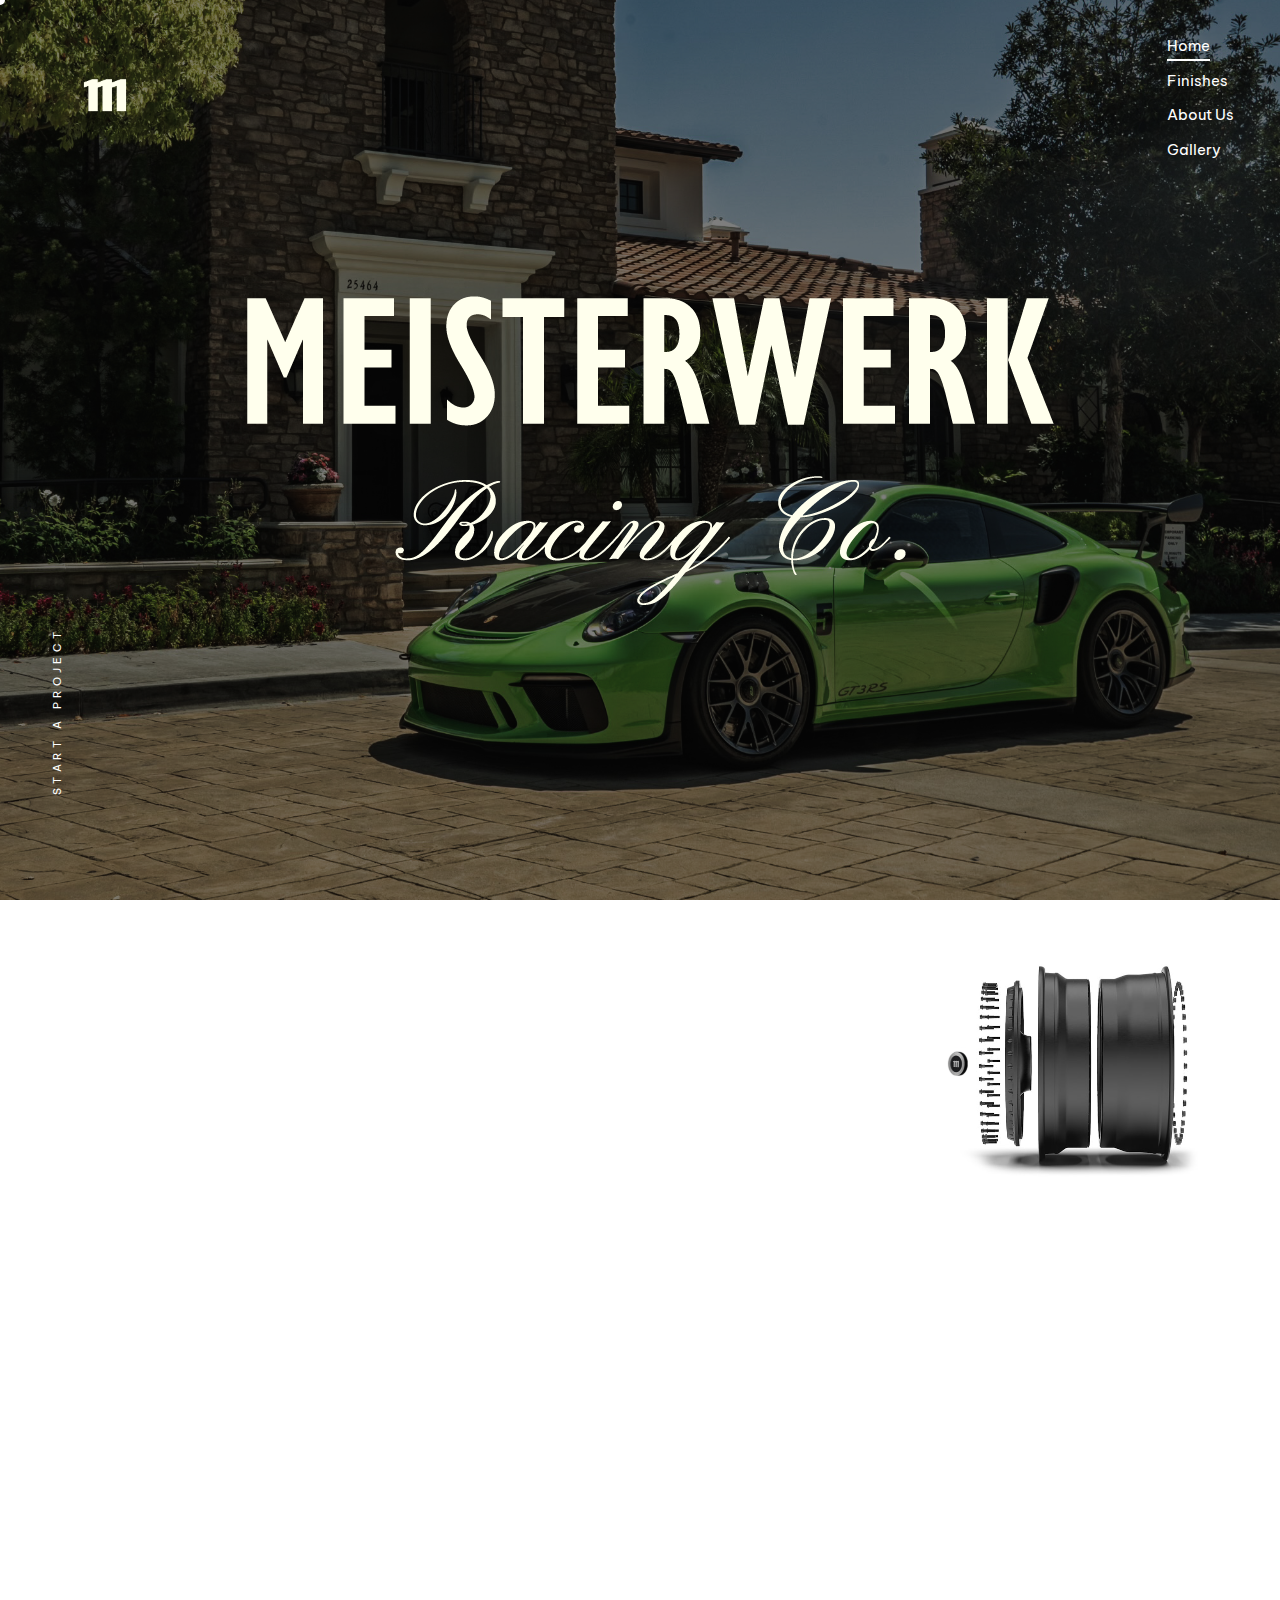
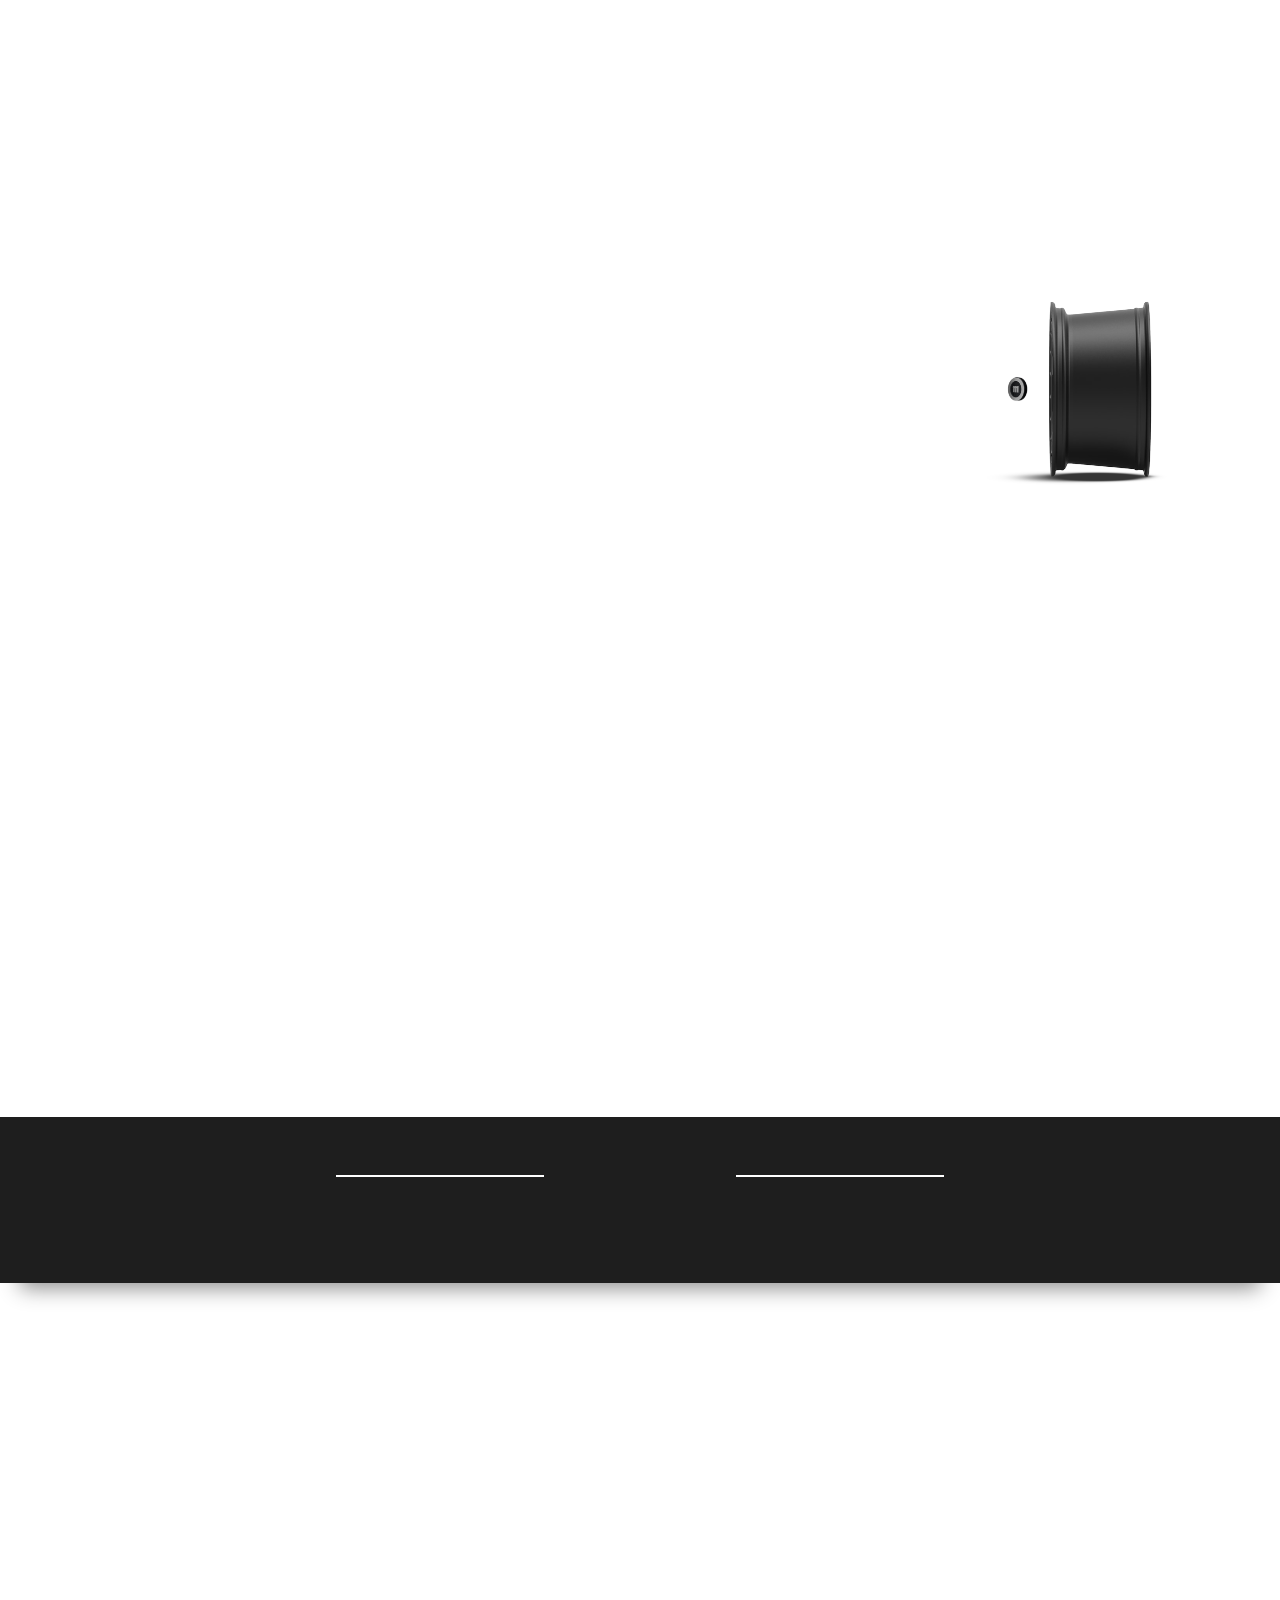
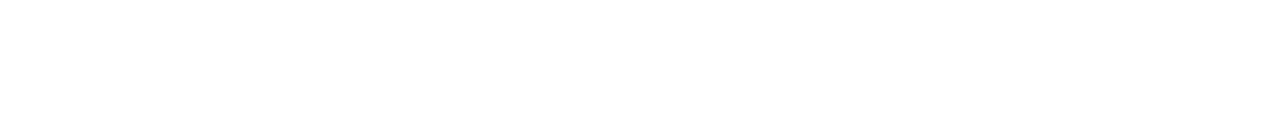
==== index.html @ a54a09e9 "first push" ====
<!DOCTYPE html>
<html lang="en">
  <head>
    <meta charset="UTF-8" />
    <meta name="viewport" content="width=device-width, initial-scale=1.0" />
    <title>Document</title>
    <link
      href="https://cdn.jsdelivr.net/npm/bootstrap@5.3.3/dist/css/bootstrap.min.css"
      rel="stylesheet"
      integrity="sha384-QWTKZyjpPEjISv5WaRU9OFeRpok6YctnYmDr5pNlyT2bRjXh0JMhjY6hW+ALEwIH"
      crossorigin="anonymous"
    />
    <link rel="stylesheet" href="./css/style.css" />
    <link rel="stylesheet" href="./css/carousel.css" />
    <link rel="stylesheet" href="./css/contactus.css" />
  </head>

  <body>
    <div class="custom-cursor"></div>
    <main class="main">
      <div style="overflow: hidden">
        <div class="section_carousel">
          <div class="carousel">
            <div class="carousel-inner">
              <div class="carousel-slide active">
                <img
                  src="./assets/img/HeroImages/Home/MEISTERWERK-1.jpg"
                  alt="Slide 1"
                />
              </div>
              <div class="carousel-slide inactive">
                <img
                  src="./assets/img/HeroImages/Home/MEISTERWERK-2.jpg"
                  alt="Slide 2"
                />
              </div>
              <div class="carousel-slide inactive">
                <img
                  src="./assets/img/HeroImages/Home/MEISTERWERK-3.jpg"
                  alt="Slide 3"
                />
              </div>
            </div>
          </div>

          <div class="carousel-overlay">
            <div class="left-side">
              <div class="logo">
                <a href="/200.html">
                  <img src="./assets/img/Logo/logo-w.png" alt="812 Logo" />
                </a>
              </div>
              <div class="quick-actions">
                <div class="vertical-text-container">
                  <a
                    href="#"
                    type="button"
                    data-bs-toggle="offcanvas"
                    data-bs-target="#offcanvasTop"
                    aria-controls="offcanvasTop"
                  >
                    <div class="icon-container">
                      <img src="./assets/img/envelope.png" class="icon" />
                      <!-- Star icon (you can use any icon here) -->
                    </div>

                    <div class="vertical-text bodygroup">
                      <div class="glowing">
                        <span class="be-vietnam-pro-regular">S</span>
                        <span class="be-vietnam-pro-regular">T</span>
                        <span class="be-vietnam-pro-regular">A</span>
                        <span class="be-vietnam-pro-regular">R</span>
                        <span class="be-vietnam-pro-regular">T</span>
                        <span class="be-vietnam-pro-regular">&nbsp;</span>
                        <span class="be-vietnam-pro-regular">A</span>
                        <span class="be-vietnam-pro-regular">&nbsp;</span>
                        <span class="be-vietnam-pro-regular">P</span>
                        <span class="be-vietnam-pro-regular">R</span>
                        <span class="be-vietnam-pro-regular">O</span>
                        <span class="be-vietnam-pro-regular">J</span>
                        <span class="be-vietnam-pro-regular">E</span>
                        <span class="be-vietnam-pro-regular">C</span>
                        <span class="be-vietnam-pro-regular">T</span>
                      </div>
                    </div>
                  </a>
                </div>
              </div>
            </div>
            <div class="middle-side">
              <div class="complete-logo">
                <img src="./assets/img/Logo/completeLogo-W.png" alt="812 Logo" />
              </div>
            </div>
            <div class="right-side">
              <ul class="menu be-vietnam-pro-regular">
                <li class="active"><a href="index.html">Home</a></li>
                <li><a href="finishes.html">Finishes</a></li>
                <li><a href="about.html">About Us</a></li>
                <li><a href="gallery.html">Gallery</a></li>
              </ul>
            </div>
          </div>
        </div>
      </div>
      <div class="container">
        <div class="subContainer">
          <div class="row align-items-center">
            <div class="col-xs-12 col-sm-9">
              <h1>
                Meisterwerk MM forged monoblocks: Weight optimized 1-piece
                monoblock forged wheels
              </h1>
              <p class="be-vietnam-pro-regular">
                ​​The MM Series combines motorsport, engineering, and design
                into one cohesive package, prioritizing weight reduction and
                flawless design execution to elevate the typically mundane stock
                wheel.
              </p>
            </div>
            <div class="col-xs-12 col-sm-3">
              <img
                src="./assets/img/wheels/montage-2.png"
                alt="texturs4"
                width="100%"
              />
            </div>
          </div>
          <div class="imageDiv">
            <div class="box">
              <p>
                MW-01 <span class="be-vietnam-pro-regular"> 18″ - 23″</span>
              </p>
              <img src="./assets/img/wheels/mono/wheel-1.png" alt="" />
            </div>
            <div class="box">
              <p>
                MW-02 <span class="be-vietnam-pro-regular"> 18″ - 23″</span>
              </p>
              <img src="./assets/img/wheels/mono/wheel-2.png" alt="" />
            </div>
            <div class="box">
              <p>
                MW-03 <span class="be-vietnam-pro-regular"> 18″ - 23″</span>
              </p>
              <img src="./assets/img/wheels/mono/wheel-3.png" alt="" />
            </div>
            <div class="box">
              <p>
                MW-04 <span class="be-vietnam-pro-regular"> 18″ - 23″</span>
              </p>
              <img src="./assets/img/wheels/mono/wheel-4.png" alt="" />
            </div>
            <div class="box">
              <p>
                MW-05 <span class="be-vietnam-pro-regular"> 18″ - 23″</span>
              </p>
              <img src="./assets/img/wheels/mono/wheel-5.png" alt="" />
            </div>
            <div class="box">
              <p>
                MW-06 <span class="be-vietnam-pro-regular"> 18″ - 23″</span>
              </p>
              <img src="./assets/img/wheels/mono/wheel-6.png" alt="" />
            </div>
            <div class="box">
              <p>
                MW-07 <span class="be-vietnam-pro-regular"> 18″ - 23″</span>
              </p>
              <img src="./assets/img/wheels/mono/wheel-7.png" alt="" />
            </div>
          </div>
        </div>
        <div class="subContainer">
          <div class="row align-items-center">
            <div class="col-xs-12 col-sm-9">
              <h1>
                Meisterwerk MM mutli-piece construction wheels: Design-focused 2
                and 3-Piece wheels
              </h1>
              <p class="be-vietnam-pro-regular">
                For the wheel organziation, organize the wheels by the name.
                Monolock goes underneath the monoblock section, multipiece goes
                under the multipiece section. Theyre named in the drive either
                monoblock or multipiece.
              </p>
            </div>
            <div class="col-xs-12 col-sm-3">
              <img
                src="./assets/img/wheels/montage-1.png"
                alt="texturs4"
                width="100%"
              />
            </div>
          </div>
          <div class="imageDiv">
            <div class="box">
              <p>
                MM-01 <span class="be-vietnam-pro-regular"> 18″ - 23″</span>
              </p>
              <img src="./assets/img/wheels/multi/wheel-8.png" alt="" />
            </div>
            <div class="box">
              <p>
                MM-02 <span class="be-vietnam-pro-regular"> 18″ - 23″</span>
              </p>
              <img src="./assets/img/wheels/multi/wheel-9.png" alt="" />
            </div>
            <div class="box">
              <p>
                MM-03 <span class="be-vietnam-pro-regular"> 18″ - 23″</span>
              </p>
              <img src="./assets/img/wheels/multi/wheel-10.png" alt="" />
            </div>
            <div class="box">
              <p>
                MM-04 <span class="be-vietnam-pro-regular"> 18″ - 23″</span>
              </p>
              <img src="./assets/img/wheels/multi/wheel-11.png" alt="" />
            </div>
            <div class="box">
              <p>
                MM-05 <span class="be-vietnam-pro-regular"> 18″ - 23″</span>
              </p>
              <img src="./assets/img/wheels/multi/wheel-12.png" alt="" />
            </div>
            <div class="box">
              <p>
                MM-06 <span class="be-vietnam-pro-regular"> 18″ - 23″</span>
              </p>
              <img src="./assets/img/wheels/multi/wheel-13.png" alt="" />
            </div>
          </div>
        </div>
        <!-- </section> -->
      </div>
      <section class="detailSection py-5">
        <div class="container">
          <div class="specifications">
            <div class="specifications-box">
              <p class="be-vietnam-pro-regular">
                Bespoke wheels for us automotive obsessors
              </p>
              <h1>Meisterwerk Racing</h1>
            </div>
            <div class="line"></div>
            <div class="specifications-box">
              <p class="be-vietnam-pro-regular">
                Designed in <br />Los Angeles, CA
              </p>
              <h1>818-681-2111</h1>
            </div>
            <div class="line"></div>
            <div class="specifications-box">
              <p class="be-vietnam-pro-regular">
                Looking for help? Let us know
              </p>
              <h1>Jake@meisterwerkracing.com</h1>
            </div>
          </div>
        </div>
      </section>
    </main>
    <div id="footer-placeholder"></div>
    <div
      class="offcanvas offcanvas-top"
      tabindex="-1"
      id="offcanvasTop"
      aria-labelledby="offcanvasTopLabel"
    >
      <div class="bgColor"></div>
      <div class="offcanvas-header">
        <button type="button" data-bs-dismiss="offcanvas" aria-label="Close">
          <img src="./assets/img/close.png" />
        </button>
      </div>
      <div class="offcanvas-body">
        <div class="container">
          <form>
            <div class="row">
              <div class="col inputBox">
                <label for="name">Name *</label>
                <input
                  type="text"
                  id="name"
                  name="name"
                  placeholder="What’s your name?"
                  required
                />
              </div>
              <div class="col inputBox">
                <label for="email">Email address *</label>
                <input
                  type="email"
                  id="email"
                  name="email"
                  placeholder="Enter your email address"
                  required
                />
              </div>
            </div>
            <div class="row">
              <div class="col inputBox">
                <label for="phone">Phonenumber</label>
                <input
                  type="tel"
                  id="phone"
                  name="phone"
                  placeholder="Your phone number"
                  required
                />
              </div>
              <div class="col inputBox">
                <label for="subject">Subject *</label>
                <div class="custom-select">
                  <div class="select-selected">How can we help you?</div>
                  <div class="select-items select-hide">
                    <a href="#" data-value="">How can we help you?</a>
                    <a href="#" data-value="general">General inquiry</a>
                    <a href="#" data-value="offer">Offer</a>
                    <a href="#" data-value="wheels">Wheels</a>
                  </div>
                </div>
              </div>
            </div>
            <div class="row">
              <div class="col inputBox">
                <label for="subject">Budget</label>
                <div class="custom-select">
                  <div class="select-selected">Your budget</div>
                  <div class="select-items select-hide">
                    <a href="#" data-value="<5000">&lt; 5000 CHF</a>
                    <a href="#" data-value="<9500">&lt; 9500 CHF</a>
                    <a href="#" data-value="<12000">&lt; 12000 CHF</a>
                  </div>
                </div>
              </div>
              <div class="col inputBox">
                <label for="car">Car</label>
                <input
                  type="text"
                  id="car"
                  name="car"
                  placeholder="Aston Martin Vantage"
                  required
                />
              </div>
            </div>
            <div class="row">
              <div class="col inputBox">
                <label for="description">Description *</label>
                <textarea
                  id="description"
                  name="description"
                  placeholder="Tell us about your project"
                  rows="4"
                  required
                ></textarea>
              </div>
            </div>
            <div class="row">
              <div class="col inputBox">
                <label class="checkbox-container"
                  >I am bound by the terms of the Service I accept Privacy
                  Policy
                  <input type="checkbox" name="acceptance" required />
                  <span class="checkmark"></span>
                </label>
              </div>
            </div>
            <div class="row">
              <div class="col inputBox">
                <button type="submit" class="sendBtn">Send Message</button>
              </div>
            </div>
          </form>
        </div>
      </div>
    </div>

    <!-- </div> -->
    <script>
      fetch("footer.html")
        .then((res) => res.text())
        .then(
          (data) =>
            (document.getElementById("footer-placeholder").innerHTML = data)
        );
    </script>
    <script
      src="https://cdn.jsdelivr.net/npm/@popperjs/core@2.11.8/dist/umd/popper.min.js"
      integrity="sha384-I7E8VVD/ismYTF4hNIPjVp/Zjvgyol6VFvRkX/vR+Vc4jQkC+hVqc2pM8ODewa9r"
      crossorigin="anonymous"
    ></script>
    <script
      src="https://cdn.jsdelivr.net/npm/bootstrap@5.3.3/dist/js/bootstrap.min.js"
      integrity="sha384-0pUGZvbkm6XF6gxjEnlmuGrJXVbNuzT9qBBavbLwCsOGabYfZo0T0to5eqruptLy"
      crossorigin="anonymous"
    ></script>
    <script src="./js/index.js"></script>
    <script src="./js/carousel.js"></script>
    <script src="./js/sendEmail.js"></script>
    <script src="./js/customSelect.js"></script>
    <script src="./js/form.js"></script>

  </body>
</html>
---- css/style.css ----
* {
  padding: 0;
  margin: 0;
  box-sizing: border-box;
  cursor: auto;
}

@font-face {
  font-family: "HeadngFont";
  src: url("../assets/terminaFont/TerminaTest-Bold.otf") format("truetype");
  font-weight: normal;
  font-style: normal;
}
@font-face {
  font-family: "TerminaTest-Semibold";
  src: url("../assets/terminaFont/TerminaTest-Demi.otf") format("truetype");
  font-weight: 600;
  font-style: normal;
}

/* Font Size & Font Family */

.font-termina-bold {
  font-family: "HeadngFont" !important;
}
.font-termina-600 {
  font-family: "TerminaTest-Semibold" !important;
}

.fs-7 {
  font-size: 14px;
}

/* For WebKit browsers (Chrome, Safari, Edge) */
::-webkit-scrollbar {
  width: 8px;
  /* Width of the scrollbar */
}

::-webkit-scrollbar-track {
  background: #29142c;
  /* Background of the scrollbar track */
  border-radius: 10px;
  /* Rounded corners */
}

::-webkit-scrollbar-thumb {
  background: #ffffff;
  /* Color of the scrollbar thumb */
  border-radius: 8px;
  /* Rounded corners */
}

::-webkit-scrollbar-thumb:hover {
  background: #a42838;
  /* Color of the scrollbar thumb when hovered */
}

/* custom cursor */
.custom-cursor {
  position: fixed; /* Change to fixed to follow scrolling */
  width: 10px;
  height: 10px;
  background-color: white;
  border-radius: 50%;
  pointer-events: none; /* Prevent the cursor from interfering with mouse events */
  transform: translate(-50%, -50%);
  z-index: 10;
}

/* custom cursor */
.main {
  position: relative;
  margin-bottom: 438px;
  z-index: 9;
  background: white;
  position: relative;
}

.super-container {
  overflow: hidden;
  width: 100% !important;
}

/* .container {
  max-width: 1200px;
  margin: 0 auto;
  padding: 0 20px;
} */

.subContainer {
  padding: 60px 0;
}

.subContainer h1 {
  font-family: "HeadngFont", sans-serif;
  font-style: normal;
  font-weight: 700;
  line-height: 36px;
  font-size: 35px;
  margin-bottom: 20px;
}

.imageDiv {
  display: flex;
  flex-wrap: wrap;
  justify-content: center;
  padding-top: 5rem;
}

.box {
  display: flex;
  position: relative;
  cursor: none;
  transition: transform 0.3s ease;
}

.box p {
  writing-mode: vertical-rl;
  transform: rotate(-180deg) translateX(20px);
  font-size: 20px;
  font-weight: 600;
  transition: opacity 1s ease-out, transform 1s ease-out;
}

.box img {
  height: 240px;
  width: 240px;
}

.box img:hover {
  transform: translateY(3px);
  transition: transform 0.3s ease-in-out;
  /* filter: blur(0.5px); */
}

.detailSection {
  display: flex;
  background-color: #111111f1;
  color: white;
  align-items: center;
  justify-content: center;
  /* padding: 10px; */
  box-shadow: rgba(0, 0, 0, 0.45) 0px 25px 20px -20px;
}

.specifications {
  /* height: 241px; */
  display: flex;
  /* max-width: 1200px; */
  align-items: flex-start;
  justify-content: space-between;
}
.specifications-box {
  max-width: 230px;
}

.specifications div p {
  font-size: 14px;
  margin-bottom: 7px;
}

.specifications div h1 {
  font-size: 18px;
  font-family: "TerminaTest-Semibold";
  margin-bottom: 0;
}

.line {
  flex: 1;
  height: 2px;
  max-width: 208px;
  background-color: white;
  margin: 10px;
}

footer {
  background-color: #111111f1;
  color: #fff;
  padding: 80px 20px;
  position: fixed;
  width: 100%;
  z-index: -1;
  bottom: 0px;
}



.footer-left h2 {
  font-size: 31px;
  font-family: "TerminaTest-Semibold";
  margin-bottom: 46px;
}

.footer-left p {
  font-size: 18px;
  line-height: 1.5;
}

.contact-info {
  margin: 20px 0;
  
}

.contact-info p {
  font-size: 12px;
  opacity: 0.6;
  letter-spacing: 0.5px;
  margin-bottom: 16px;
}

.contact-info a {
  font-size: 18px;
  color: #fff;
  text-decoration: none;
  cursor: pointer;
}

.contact-info a:hover {
  text-decoration: underline;
}

.company-links,
.social-links {
  margin: 20px 0;
}

.company-links h3,
.social-links h3 {
  font-size: 16px;
  margin-bottom: 10px;
}

.company-links ul,
.social-links ul {
  list-style: none;
  padding: 0;
  margin: 0;
}

.company-links li,
.social-links li {
  margin: 10px 0;
}

.company-links a,
.social-links a {
  color: #fff;
  text-decoration: none;
  font-size: 16px;
  cursor: pointer;
}

.company-links a:hover,
.social-links a:hover {
  text-decoration: underline;
}

.contact {
  display: flex;
  justify-content: space-between;
}

/* hover*/

.box:hover::after {
  transform: translate(-50%, -50%) scale(1);
  opacity: 1;
}

/* .custom-cursor {
  position: fixed;
  width: 80px;
  height: 80px;
  border-radius: 50%;
  background-color: white;
  display: flex;
  align-items: center;
  justify-content: center;
  pointer-events: none;
  transform: translate(-50%, -50%);
  z-index: 10000;
  font-size: 16px;
  color: black;
  transition: transform 0.1s ease;
}

.custom-cursor::after {
  content: "Explore";
} */

/* animation */
h1,
p,
.box {
  opacity: 0;
  transition: opacity 1s ease-out;
}

.in-view {
  opacity: 1;
}

.in-view p {
  opacity: 1;
  transform: rotate(-180deg) translateX(0);
}

/* .elementor-spacer-inner {
  height: 50px;
  width: 100%;
} */


/*-------------- About Page Styling --------------*/
.parallax-content-item {
  padding: 172px 0;
}
.parallax-content-title {
  font-size: 55px;
  font-weight: 600;
  margin-bottom: 0;
}
.parallax-sec {
  position: relative;
  /* min-height: 100vh; */
  height: max-content;
  background-size: cover;
  background-attachment: fixed;
  background-position: center center;
  background-repeat: no-repeat;
  display: flex;
  align-items: center;
  justify-content: center;
  margin-top: 12px;
}
.parallax-content {
  width: 100%;
  background-color: rgba(0, 0, 0, 0.5);
  color: #fff;
  /* padding: 20px; */
  /* border-radius: 8px; */
  text-align: center;
  z-index: 1; /* Ensure content is above the background image */
}
.parallax-effect::before {
  content: "";
  position: absolute;
  top: 0;
  left: 0;
  width: 100%;
  height: 100%;
  background-image: inherit;
  background-size: inherit;
  background-attachment: inherit;
  background-position: inherit;
  background-repeat: inherit;
  z-index: -1; /* Place background behind content */
}

.paragraph-sec {
  position: relative;
  overflow: hidden; /* Hide overflow to ensure smooth transitions */
  height: 100px; /* Adjust height based on content */
}

.first-para,
.second-para {
  position: absolute;
  width: 100%;
  left: 0;
  padding-right: 1rem;
  transition: transform 0.5s ease, opacity 0.5s ease; /* Smooth sliding and fading */
}

.hidden-paragraph {
  opacity: 0;
  transform: translateX(-100%);
}

.show-paragraph {
  opacity: 1;
  transform: translateX(0);
}

.slide-right {
  transform: translateX(100%);
}

.slide-left {
  transform: translateX(0);
}

.paragraph-toggle-btn {
  position: absolute;
  top: 50%;
  right: 0;
  transform: translateY(-50%);
  background: none;
  border: none;
  cursor: pointer;
  font-size: 16px;
  /* margin-top: 8px; */
}

.paragraph-toggle-btn img {
  width: 16px;
  height: 16px;
  transition: transform 0.3s ease; /* Smooth rotation */
  cursor: pointer;
}

.rotate {
  transform: rotate(180deg); /* Rotate 180 degrees */
}



/*-------------- Button Styling --------------*/

.outline-button {
  position: relative; /* Added position relative to the button */
  display: flex;
  align-items: center;
  justify-content: center; /* Center the text */
  min-width: 160px;
  padding: 9px 15px;
  font-size: 12px;
  font-weight: 600;
  color: #fff;
  text-transform: uppercase;
  background-color: transparent;
  border: 1px solid #fff;
  border-radius: 2px;
  cursor: pointer;
  overflow: hidden;
  transition: background-color 0.3s ease, color 0.3s ease;
}

.black-button{
  min-width: 180px;
  color: #000;
  border: 1px solid #000;
}
.black-button .button-text{
  margin-top: 3px;
}
.black-button .button-icon img{
  width: 24px;
}
.outline-button .button-icon {
  opacity: 0;
  transition: opacity 0.3s ease, transform 0.3s ease;
  transform: translateX(-10px);
}

.outline-button .button-text {
  transition: transform 0.3s ease;
  transform: translateX(10px);
}

.outline-button:hover .button-icon {
  opacity: 1;
  transform: translateX(5px);
}

.outline-button:hover .button-text {
  transform: translateX(-5px);
}

.outline-button:hover {
  background-color: #000;
  color: #fff;
  border: 1px solid #000;
}

@media (max-width: 1024px) {
  .box img {
    height: 416px;
    width: 416px;
  }

  .specifications-box {
    max-width: unset;
    flex: 1;
  }
  .line {
    margin: 10px 20px;
  }
}

@media (max-width: 991px) {
  .main {
    margin-bottom: 580px;
  }
}
@media (max-width: 960px) {
  .box img {
    height: 380px;
    width: 380px;
  }

  .box {
    justify-content: center;
  }
}

@media (max-width: 870px) {
  .box img {
    height: 317px;
    width: 317px;
  }

  .box {
    justify-content: center;
  }

  /* .line {
    width: 100px;
  }
} */

@media (max-width: 768px) {
  .main {
    position: relative;
    margin-bottom: 0;
}
  .box img {
    height: 200px;
    width: 200px;
  }

  .box {
    justify-content: center;
  }

  .specifications {
    /* flex-wrap: wrap; */
    flex-direction: column;
  }
  .specifications-box {
    flex: 1;
  }

  .specifications .line {
    /* height: 4px; */
    width: 100%;
    max-width: none;
    flex: unset;
    background-color: white;
    margin: 32px 0;
  }
  .detailSection {
    /* padding: 5px; */
    justify-content: flex-start;
    /* height: 300px; */
    box-shadow: none;
    border-bottom: 0;
  }
  /* Footer  */
  footer {
    padding: 80px 20px;
    position: static;
    width: 100%;
    z-index: -1;
    bottom: 0px;
  }
}

@media (max-width: 600px) {
  .box img {
    height: 300px;
    width: 300px;
  }

  .box p {
    writing-mode: horizontal-tb;
    transform: rotate(0);
    font-size: 20px;
    font-weight: 700;
  }

  .box {
    display: block;
  }
}
@media (max-width: 576px) {
  .outline-button {
    width: 90%;
    margin: 0 auto;
  }
}

/* .elementor-spacer-inner {
  height: 50px;
  width: 100%;
} */
---- css/carousel.css ----
@import url('https://fonts.googleapis.com/css2?family=Be+Vietnam+Pro:ital,wght@0,100;0,200;0,300;0,400;0,500;0,600;0,700;0,800;0,900;1,100;1,200;1,300;1,400;1,500;1,600;1,700;1,800;1,900&display=swap');

/* vitenam pro font 400 */
.be-vietnam-pro-regular {
    font-family: "Be Vietnam Pro", sans-serif;
    font-weight: 400;
    font-style: normal;
  }
  
.section_carousel{
    position: relative;
    
    /* width: 100%;
    height: 100vh;
    overflow: hidden; */
}

.carousel {
    position: relative;
    width: 100%;
    height: 100vh;
    overflow: hidden;
}

.carousel-inner {
    display: flex;
    width: 100%;
    height: 100%;
    position: relative;
}

.carousel-slide {
    position: absolute;
    top: 0;
    left: 0;
    width: 100%;
    height: 100%;
    opacity: 0;
    transition: opacity 1s, transform 8s ease-in-out;
}
.carousel-slide video{
    height: 100vh;
    background-position: center;
    width: 100vw;
    object-fit: cover;
}

.carousel-slide img {
    width: 100%;
    height: 100%;
    object-fit: cover;
    transform-origin: center center;
}

.carousel-slide.active {
    opacity: 1;
    transform: scale(1.2) translate(0, 0);
    z-index: 1;
}

.carousel-slide.inactive {
        transform: scale(1) translate(0, 0);
}

.carousel-overlay{
    position: absolute;
    top: 0px;
    background: rgba(0, 0, 0, 0.5);
    z-index: 1;
    width: 100%;
    height: 100%;
    padding: 35px 45px;
    display: flex;
    justify-content: space-between;
}

.carousel-overlay .middle-side{
    display: flex;
    /* flex-direction: column; */
    justify-content: center;
    align-items: center;
    width: 100%;
    height: 100%;
}

.carousel-overlay .logo a{
    height: 40px;
    display: block;
}
.carousel-overlay .logo a img{
    width: 120px;
}

.carousel-overlay .quick-actions{
    width: 120px;
    height: calc(100% - 110px);
    display: flex;
}

.carousel-overlay .quick-actions .vertical-text-container {
    writing-mode: vertical-rl; /* Vertical text, right to left */
    text-orientation: mixed; /* Allows characters to remain upright */
    transform: rotate(180deg); /* Rotates text to be readable from top to bottom */
}
.carousel-overlay .quick-actions .vertical-text-container a{
    text-transform: none;
    text-decoration: none;

}

.carousel-overlay .quick-actions .vertical-text-container .vertical-text {
    /* font-size: 6px; */
    line-height: 1.5;
    color: #fff;
    margin: 0;
    text-transform: capitalize;
    /* letter-spacing: 1px; */
}

.carousel-overlay .quick-actions .vertical-text-container .icon-container {
    position: absolute;
    top: 0;
    left: 50%;
    transform: translate(-50%, 160px);
    transition: transform 0.3s ease-out;
    opacity: 0;
}

.carousel-overlay .quick-actions .vertical-text-container .icon-container .icon {
    width: 14px;
    transform: rotate(180deg);
    margin-left: -8px;
}

.carousel-overlay .quick-actions .vertical-text-container:hover .icon-container {
    transform: translate(-50%, 170px);
    opacity: 1;
}



/* HOVER EFFECT */

.bodygroup {
    margin: 0;
    padding: 0;
    background: transparent;
    color: #fff;
    display: flex;
    justify-content: center;
    align-items: center;
    height: fit-content;
    font-family: Arial, sans-serif;
    font-weight: bold;
}

.glowing{
    cursor: pointer;
}
.glowing span {
    font-size: 11px;
    display: inline-block;
    margin: 0 -2.5px;
    opacity: 1;
    color: white;
    transition: opacity 0.1s;
    text-decoration: none;
    cursor: pointer;
}

.bodygroup:hover .glowing span:nth-child(1) {
    animation: fadeInOut 0.2s 0s forwards, fadeInOut 0.2s 0.4s forwards;
}

.bodygroup:hover .glowing span:nth-child(2) {
    animation: fadeInOut 0.2s 0.025s forwards, fadeInOut 0.2s 0.425s forwards;
}

.bodygroup:hover .glowing span:nth-child(3) {
    animation: fadeInOut 0.2s 0.05s forwards, fadeInOut 0.2s 0.45s forwards;
}

.bodygroup:hover .glowing span:nth-child(4) {
    animation: fadeInOut 0.2s 0.075s forwards, fadeInOut 0.2s 0.475s forwards;
}

.bodygroup:hover .glowing span:nth-child(5) {
    animation: fadeInOut 0.2s 0.1s forwards, fadeInOut 0.2s 0.5s forwards;
}

.bodygroup:hover .glowing span:nth-child(6) {
    animation: fadeInOut 0.2s 0.125s forwards, fadeInOut 0.2s 0.525s forwards;
}

.bodygroup:hover .glowing span:nth-child(7) {
    animation: fadeInOut 0.2s 0.15s forwards, fadeInOut 0.2s 0.55s forwards;
}

.bodygroup:hover .glowing span:nth-child(8) {
    animation: fadeInOut 0.2s 0.175s forwards, fadeInOut 0.2s 0.575s forwards;
}

.bodygroup:hover .glowing span:nth-child(9) {
    animation: fadeInOut 0.2s 0.2s forwards, fadeInOut 0.2s 0.6s forwards;
}

.bodygroup:hover .glowing span:nth-child(10) {
    animation: fadeInOut 0.2s 0.225s forwards, fadeInOut 0.2s 0.625s forwards;
}

.bodygroup:hover .glowing span:nth-child(11) {
    animation: fadeInOut 0.2s 0.25s forwards, fadeInOut 0.2s 0.65s forwards;
}

.bodygroup:hover .glowing span:nth-child(12) {
    animation: fadeInOut 0.2s 0.275s forwards, fadeInOut 0.2s 0.675s forwards;
}

.bodygroup:hover .glowing span:nth-child(13) {
    animation: fadeInOut 0.2s 0.3s forwards, fadeInOut 0.2s 0.7s forwards;
}

.bodygroup:hover .glowing span:nth-child(14) {
    animation: fadeInOut 0.2s 0.325s forwards, fadeInOut 0.2s 0.725s forwards;
}

.bodygroup:hover .glowing span:nth-child(15) {
    animation: fadeInOut 0.2s 0.35s forwards, fadeInOut 0.2s 0.75s forwards;
}

@keyframes fadeInOut {
    0%, 100% {
        opacity: 1;
    }
    50% {
        opacity: 0;
    }
}


/* MENU */
.right-side{

}
.right-side .menu {
    list-style: none;
    display: flex;
    flex-direction: column;
    gap: 12px;
    color: #fff;
    width: 100px;
}

.right-side .menu li {
    position: relative;
    font-size: 15px;
    cursor: pointer;
    width: fit-content;
    
}
.right-side .menu li a{
    cursor: pointer;
    text-decoration: none;
    color: inherit;
}
.menu li::after {
    content: '';
    position: absolute;
    left: 0;
    bottom: -3px;
    height: 2px;
    width: 0;
    background-color: white;
    transition: width 0.3s ease-in-out;
}

.menu li:hover::after {
    animation: fillFromLeft 0.3s forwards;
}

.menu li:not(.active):not(:hover)::after {
    animation: retractToRight 0.3s forwards;
}

.menu li.active::after {
    width: 100%;
}

@keyframes fillFromLeft {
    from {
        width: 0;
        left: 0;
    }
    to {
        width: 100%;
        left: 0;
    }
}

@keyframes retractToRight {
    from {
        width: 100%;
        left: 0;
    }
    to {
        width: 0;
        left: 100%;
    }
}
---- css/contactus.css ----
.offcanvas {
  height: 100vh !important;
  background-color: #0d0d0d;
  color: #fff;
}
.offcanvas .bgColor {
  background-image: url(../assets/img/contactbg.svg);
  background-repeat: repeat;

  opacity: 0.05;
  height: 100%;
  width: 100%;
  top: 0;
  left: 0;
  position: absolute;
  /* transition:  background 0.3s, border-radius 0.3s, opacity 0.3s; */
}
.offcanvas .btn-close {
  --bs-btn-close-color: #fff;
}
.offcanvas .offcanvas-header {
  padding: 35px 45px;
  align-items: end;
}
.offcanvas .offcanvas-header button {
  background-color: transparent;
  box-shadow: none;
  border: none;
  outline: none;
  cursor: pointer;
  z-index: 2;
  width: fit-content;
  margin-left: auto;
}
.offcanvas .offcanvas-header button img {
  width: 24px;
  background-color: transparent;
  box-shadow: none;
  cursor: pointer;
}

.offcanvas .offcanvas-body {
  z-index: 3;
}

form {
  background-color: transparent;
  padding: 20px;
  border-radius: 8px;
}

form .inputBox {
  border: 1px solid #343434;
  padding: 20px 10px 15px 20px;
}

form .row .inputBox label {
  margin: 0;
  color: #4b4b4c !important;
  font-size: 14px;
}
form .row .inputBox .checkbox-container {
  color: #fff !important;
}
form .row .inputBox .sendBtn {
  height: 60px;
  background-color: #000;
  color: #fff;
}

form .row .inputBox textarea {
  height: auto;
}

.col:last-child {
  margin-right: 0;
}

input,
select,
textarea,
button {
  width: 100%;
  padding: 0px 10px;
  margin-top: 5px;
  border: none;
  border-radius: 4px;
  box-sizing: border-box;
  background-color: transparent;
  color: #fff;
  font-size: 18px;
  height: 40px;
  font-family: "Be Vietnam Pro";
}

input::placeholder,
textarea::placeholder {
  color: #fff;
}

input:focus,
select:focus,
textarea:focus {
  outline: none;
  box-shadow: none;
}

/*-------------- Custom Select Styling --------------*/

.custom-select {
  position: relative;
  font-family: inherit;
}

.select-selected {
  background-color: transparent;
  padding: 7px 10px;
  cursor: pointer;
  user-select: none;
  margin-top: 5px;
  font-size: 18px;
  height: 40px;
  font-family: "Be Vietnam Pro";
}

.select-selected:after {
  content: "";
  position: absolute;
  top: 18px;
  right: 10px;
  border: 6px solid transparent;
  border-color: #fff transparent transparent transparent;
}

/* .select-selected.select-arrow-active:after {
  border-color: transparent transparent #ccc transparent;
  top: 14px;
} */

.select-items {
  position: absolute;
  background-color: #181818;
  border: 1px solid #181818;
  border-top: none;
  border-radius: 0 0 4px 4px;
  z-index: 99;
  width: 100%;
  max-height: 200px;
  overflow-y: auto;
}

.select-items a {
  font-size: 14px;
  padding: 3px 6px;
  display: block;
  text-decoration: none;
  color: #FFFFFFA3;
  cursor: pointer;
  font-family: "Be Vietnam Pro";
}

.select-items a:hover {
  background-color: #fff;
  color: #181818;
}

.select-hide {
  display: none;
}


button {
  background-color: #444;
  cursor: pointer;
  transition: background-color 0.3s ease;
}

button:hover {
  background-color: #555;
}

.checkbox-container {
  display: block;
  position: relative;
  padding-left: 25px;
  margin-bottom: 12px;
  cursor: pointer;
  font-size: 14px;
  user-select: none;
  color: #fff !important;
}

.checkbox-container input {
  position: absolute;
  opacity: 0;
  cursor: pointer;
  height: 0;
  width: 0;
}

.checkmark {
  position: absolute;
  top: 3.5px;
  left: 0;
  height: 14px;
  width: 14px;
  background-color: #444;
  cursor: pointer;
}

.checkbox-container input:checked ~ .checkmark {
  background-color: #2196f3;
}

.checkmark:after {
  content: "";
  position: absolute;
  display: none;
}

.checkbox-container input:checked ~ .checkmark:after {
  display: block;
}

.checkbox-container .checkmark:after {
  left: 4px;
  top: 1px;
  width: 6px;
  height: 10px;
  border: solid white;
  border-width: 0 2px 2px 0;
  transform: rotate(45deg);
}
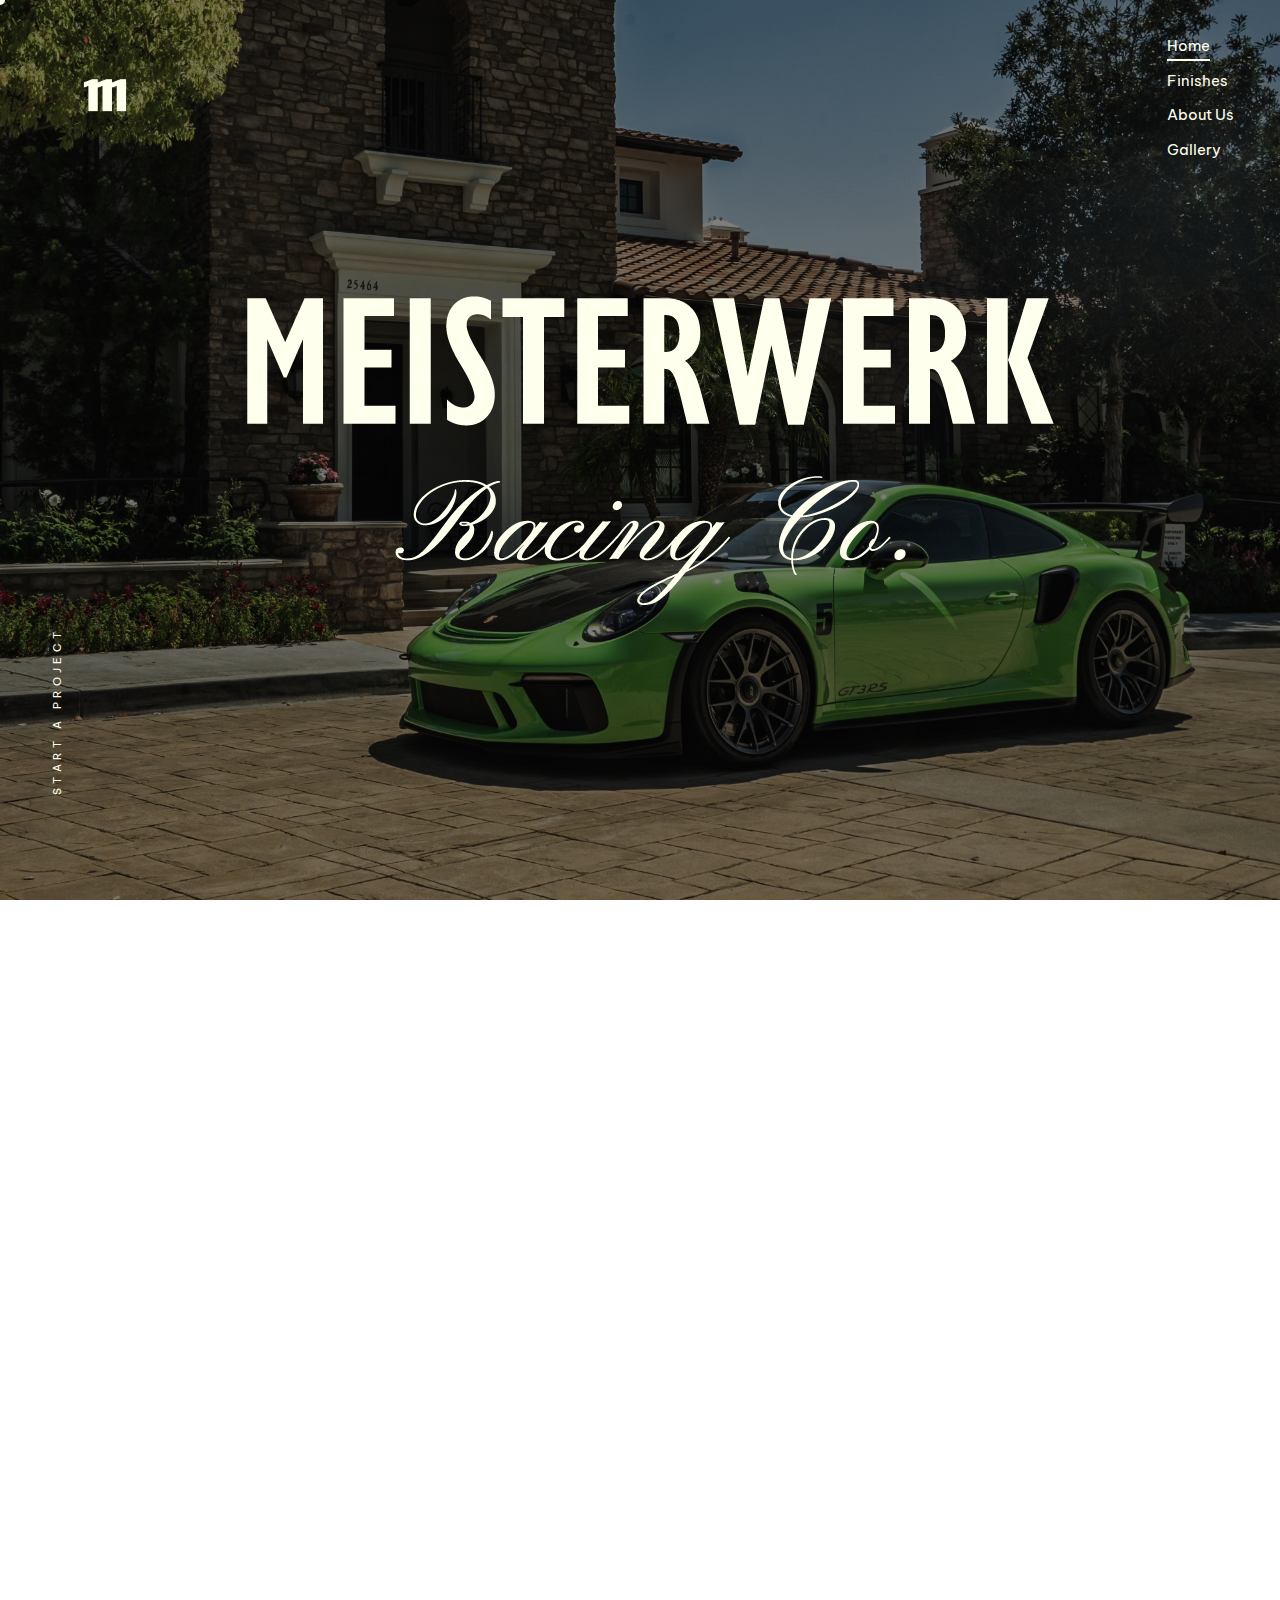
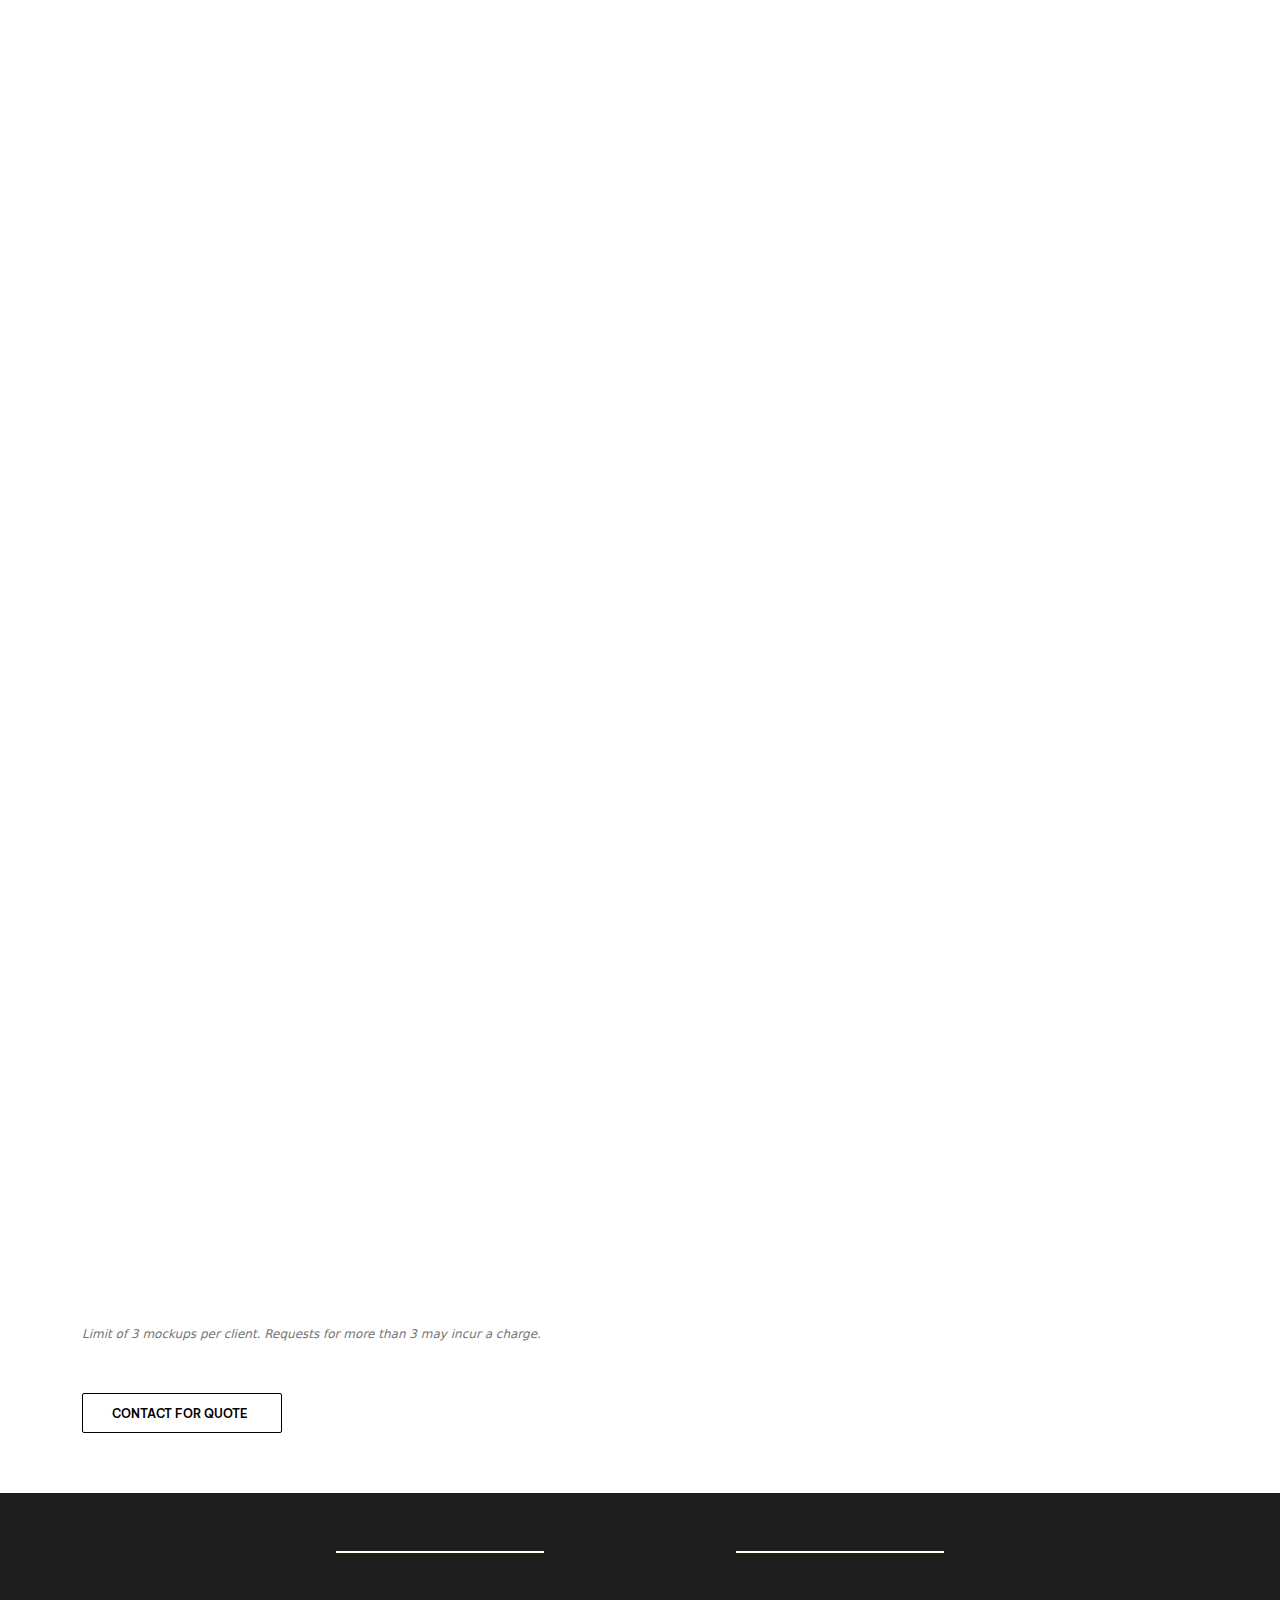
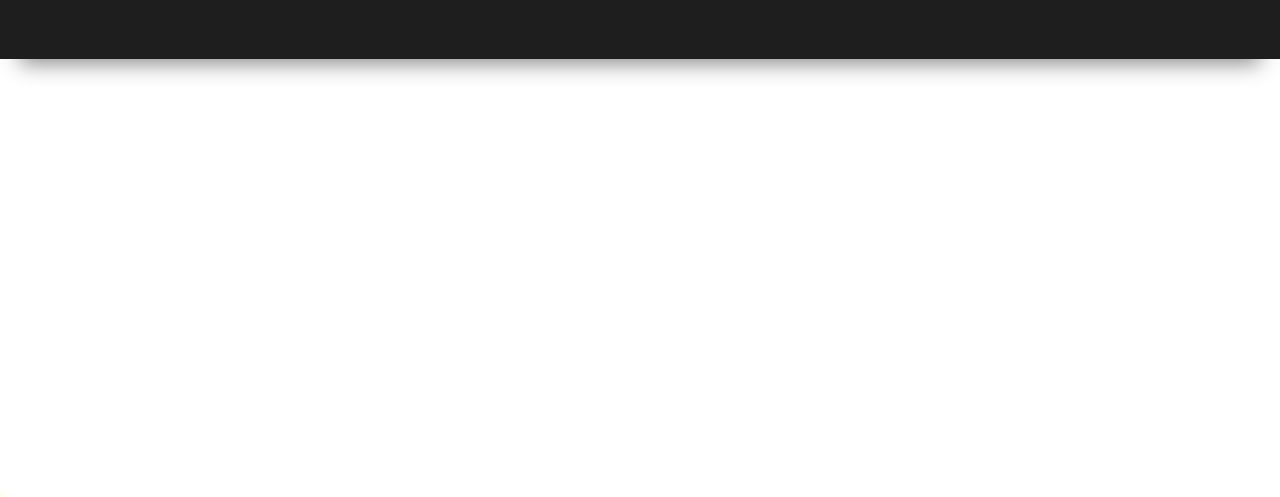
==== commit ed921066: "ui fixes" ====
--- a/index.html
+++ b/index.html
@@ -118,7 +118,7 @@
                 wheel.
               </p>
             </div>
-            <div class="col-xs-12 col-sm-3">
+            <div class="col-xs-12 col-sm-3 animateIt">
               <img
                 src="./assets/img/wheels/montage-2.png"
                 alt="texturs4"
@@ -129,45 +129,51 @@
           <div class="imageDiv">
             <div class="box">
               <p>
-                MW-01 <span class="be-vietnam-pro-regular"> 18″ - 23″</span>
+                MW-01 <span class="be-vietnam-pro-regular"> 16″-23″</span>
               </p>
               <img src="./assets/img/wheels/mono/wheel-1.png" alt="" />
             </div>
             <div class="box">
               <p>
-                MW-02 <span class="be-vietnam-pro-regular"> 18″ - 23″</span>
+                MW-02 <span class="be-vietnam-pro-regular"> 16″-23″</span>
               </p>
               <img src="./assets/img/wheels/mono/wheel-2.png" alt="" />
             </div>
             <div class="box">
               <p>
-                MW-03 <span class="be-vietnam-pro-regular"> 18″ - 23″</span>
+                MW-03 <span class="be-vietnam-pro-regular"> 16″-23″</span>
               </p>
               <img src="./assets/img/wheels/mono/wheel-3.png" alt="" />
             </div>
             <div class="box">
               <p>
-                MW-04 <span class="be-vietnam-pro-regular"> 18″ - 23″</span>
+                MW-04 <span class="be-vietnam-pro-regular"> 16″-23″</span>
               </p>
               <img src="./assets/img/wheels/mono/wheel-4.png" alt="" />
             </div>
             <div class="box">
               <p>
-                MW-05 <span class="be-vietnam-pro-regular"> 18″ - 23″</span>
+                MW-05 <span class="be-vietnam-pro-regular"> 16″-23″</span>
               </p>
               <img src="./assets/img/wheels/mono/wheel-5.png" alt="" />
             </div>
             <div class="box">
               <p>
-                MW-06 <span class="be-vietnam-pro-regular"> 18″ - 23″</span>
+                MW-06 <span class="be-vietnam-pro-regular"> 16″-23″</span>
               </p>
               <img src="./assets/img/wheels/mono/wheel-6.png" alt="" />
             </div>
             <div class="box">
               <p>
-                MW-07 <span class="be-vietnam-pro-regular"> 18″ - 23″</span>
+                MW-07 <span class="be-vietnam-pro-regular"> 16″-23″</span>
               </p>
               <img src="./assets/img/wheels/mono/wheel-7.png" alt="" />
+            </div>
+            <div class="box">
+              <p>
+                MW-07 <span class="be-vietnam-pro-regular"> 16″-23″</span>
+              </p>
+              <img src="./assets/img/wheels/mono/wheel-8.png" alt="" />
             </div>
           </div>
         </div>
@@ -185,7 +191,7 @@
                 monoblock or multipiece.
               </p>
             </div>
-            <div class="col-xs-12 col-sm-3">
+            <div class="col-xs-12 col-sm-3 animateIt">
               <img
                 src="./assets/img/wheels/montage-1.png"
                 alt="texturs4"
@@ -196,43 +202,83 @@
           <div class="imageDiv">
             <div class="box">
               <p>
-                MM-01 <span class="be-vietnam-pro-regular"> 18″ - 23″</span>
-              </p>
-              <img src="./assets/img/wheels/multi/wheel-8.png" alt="" />
-            </div>
-            <div class="box">
-              <p>
-                MM-02 <span class="be-vietnam-pro-regular"> 18″ - 23″</span>
+                MM-02 <span class="be-vietnam-pro-regular"> 16″-23″</span>
               </p>
               <img src="./assets/img/wheels/multi/wheel-9.png" alt="" />
             </div>
             <div class="box">
               <p>
-                MM-03 <span class="be-vietnam-pro-regular"> 18″ - 23″</span>
+                MM-03 <span class="be-vietnam-pro-regular"> 16″-23″</span>
               </p>
               <img src="./assets/img/wheels/multi/wheel-10.png" alt="" />
             </div>
             <div class="box">
               <p>
-                MM-04 <span class="be-vietnam-pro-regular"> 18″ - 23″</span>
+                MM-04 <span class="be-vietnam-pro-regular"> 16″-23″</span>
               </p>
               <img src="./assets/img/wheels/multi/wheel-11.png" alt="" />
             </div>
             <div class="box">
               <p>
-                MM-05 <span class="be-vietnam-pro-regular"> 18″ - 23″</span>
+                MM-05 <span class="be-vietnam-pro-regular"> 16″-23″</span>
               </p>
               <img src="./assets/img/wheels/multi/wheel-12.png" alt="" />
             </div>
             <div class="box">
               <p>
-                MM-06 <span class="be-vietnam-pro-regular"> 18″ - 23″</span>
+                MM-06 <span class="be-vietnam-pro-regular"> 16″-23″</span>
               </p>
               <img src="./assets/img/wheels/multi/wheel-13.png" alt="" />
             </div>
+            <div class="box">
+              <p>
+                MM-06 <span class="be-vietnam-pro-regular"> 16″-23″</span>
+              </p>
+              <img src="./assets/img/wheels/multi/wheel-14.png" alt="" />
+            </div>
+            <div class="box">
+              <p>
+                MM-06 <span class="be-vietnam-pro-regular"> 16″-23″</span>
+              </p>
+              <img src="./assets/img/wheels/multi/wheel-15.png" alt="" />
+            </div>
+            <div class="box">
+              <p>
+                MM-06 <span class="be-vietnam-pro-regular"> 16″-23″</span>
+              </p>
+              <img src="./assets/img/wheels/multi/wheel-16.png" alt="" />
+            </div>
           </div>
         </div>
         <!-- </section> -->
+
+
+          <div class="subContainer">
+          <div class="row align-items-center">
+            <div class="col-xs-12 col-sm-9">
+              <h1>
+                Let Us Do the Work for You
+              </h1>
+              <p class="be-vietnam-pro-regular">
+                Our in-house artists can create mockups, applying your desired color or design to your car, giving you a clear idea before making a decision. The beauty of custom wheels allows us to tailor every detail, and this service is a complimentary perk.
+              </p>
+              <small>Limit of 3 mockups per client. Requests for more than 3 may incur a charge.</small>
+              <div>
+                <button class="outline-button mt-5 black-button" style="max-width: 200px;">
+                    <span class="button-text">Contact for quote</span>
+                    <span class="button-icon"><img src="./assets/img/envelope.png" /></span>
+                </button>
+            </div>
+            </div>
+            <div class="col-xs-12 col-sm-3 animateIt">
+              <img
+                src="./assets/img/wheels/montage-1.png"
+                alt="texturs4"
+                width="100%"
+              />
+            </div>
+          </div>
+        </div>
       </div>
       <section class="detailSection py-5">
         <div class="container">
--- a/css/style.css
+++ b/css/style.css
@@ -45,7 +45,7 @@
 }
 
 ::-webkit-scrollbar-thumb {
-  background: #ffffff;
+  background: #ffffed;
   /* Color of the scrollbar thumb */
   border-radius: 8px;
   /* Rounded corners */
@@ -61,7 +61,7 @@
   position: fixed; /* Change to fixed to follow scrolling */
   width: 10px;
   height: 10px;
-  background-color: white;
+  background-color: #ffffed;;
   border-radius: 50%;
   pointer-events: none; /* Prevent the cursor from interfering with mouse events */
   transform: translate(-50%, -50%);
@@ -73,8 +73,14 @@
   position: relative;
   margin-bottom: 438px;
   z-index: 9;
-  background: white;
+  background: #fff;;
   position: relative;
+}
+
+small{
+  font-size: 12px;
+  color: #757575;
+  font-style: italic;
 }
 
 .super-container {
@@ -113,14 +119,16 @@
   position: relative;
   cursor: none;
   transition: transform 0.3s ease;
+  padding: 0px 10px;
 }
 
 .box p {
   writing-mode: vertical-rl;
   transform: rotate(-180deg) translateX(20px);
   font-size: 20px;
-  font-weight: 600;
+  font-weight: 700;
   transition: opacity 1s ease-out, transform 1s ease-out;
+  margin-right: -12px;
 }
 
 .box img {
@@ -137,7 +145,7 @@
 .detailSection {
   display: flex;
   background-color: #111111f1;
-  color: white;
+  color: #ffffed;;
   align-items: center;
   justify-content: center;
   /* padding: 10px; */
@@ -170,13 +178,13 @@
   flex: 1;
   height: 2px;
   max-width: 208px;
-  background-color: white;
+  background-color: #ffffed;;
   margin: 10px;
 }
 
 footer {
   background-color: #111111f1;
-  color: #fff;
+  color: #ffffed;
   padding: 80px 20px;
   position: fixed;
   width: 100%;
@@ -195,6 +203,7 @@
 .footer-left p {
   font-size: 18px;
   line-height: 1.5;
+  opacity: 1;
 }
 
 .contact-info {
@@ -211,7 +220,7 @@
 
 .contact-info a {
   font-size: 18px;
-  color: #fff;
+  color: #ffffed;
   text-decoration: none;
   cursor: pointer;
 }
@@ -245,7 +254,7 @@
 
 .company-links a,
 .social-links a {
-  color: #fff;
+  color: #ffffed;
   text-decoration: none;
   font-size: 16px;
   cursor: pointer;
@@ -273,7 +282,7 @@
   width: 80px;
   height: 80px;
   border-radius: 50%;
-  background-color: white;
+  background-color: #ffffed;;
   display: flex;
   align-items: center;
   justify-content: center;
@@ -292,7 +301,8 @@
 /* animation */
 h1,
 p,
-.box {
+.box,
+.animateIt {
   opacity: 0;
   transition: opacity 1s ease-out;
 }
@@ -337,7 +347,7 @@
 .parallax-content {
   width: 100%;
   background-color: rgba(0, 0, 0, 0.5);
-  color: #fff;
+  color: #ffffed;
   /* padding: 20px; */
   /* border-radius: 8px; */
   text-align: center;
@@ -427,10 +437,10 @@
   padding: 9px 15px;
   font-size: 12px;
   font-weight: 600;
-  color: #fff;
+  color: #ffffed;
   text-transform: uppercase;
   background-color: transparent;
-  border: 1px solid #fff;
+  border: 1px solid #ffffed;
   border-radius: 2px;
   cursor: pointer;
   overflow: hidden;
@@ -470,7 +480,7 @@
 
 .outline-button:hover {
   background-color: #000;
-  color: #fff;
+  color: #ffffed;
   border: 1px solid #000;
 }
 
@@ -547,7 +557,7 @@
     width: 100%;
     max-width: none;
     flex: unset;
-    background-color: white;
+    background-color: #ffffed;;
     margin: 32px 0;
   }
   .detailSection {
--- a/css/carousel.css
+++ b/css/carousel.css
@@ -111,7 +111,7 @@
 .carousel-overlay .quick-actions .vertical-text-container .vertical-text {
     /* font-size: 6px; */
     line-height: 1.5;
-    color: #fff;
+    color: #ffffed;
     margin: 0;
     text-transform: capitalize;
     /* letter-spacing: 1px; */
@@ -145,7 +145,7 @@
     margin: 0;
     padding: 0;
     background: transparent;
-    color: #fff;
+    color: #ffffed;
     display: flex;
     justify-content: center;
     align-items: center;
@@ -162,7 +162,7 @@
     display: inline-block;
     margin: 0 -2.5px;
     opacity: 1;
-    color: white;
+    color: #ffffed;;
     transition: opacity 0.1s;
     text-decoration: none;
     cursor: pointer;
@@ -247,7 +247,7 @@
     display: flex;
     flex-direction: column;
     gap: 12px;
-    color: #fff;
+    color: #ffffed;
     width: 100px;
 }
 
@@ -270,7 +270,7 @@
     bottom: -3px;
     height: 2px;
     width: 0;
-    background-color: white;
+    background-color: #ffffed;;
     transition: width 0.3s ease-in-out;
 }
 
--- a/css/contactus.css
+++ b/css/contactus.css
@@ -1,7 +1,7 @@
 .offcanvas {
   height: 100vh !important;
   background-color: #0d0d0d;
-  color: #fff;
+  color: #ffffed;
 }
 .offcanvas .bgColor {
   background-image: url(../assets/img/contactbg.svg);
@@ -16,7 +16,7 @@
   /* transition:  background 0.3s, border-radius 0.3s, opacity 0.3s; */
 }
 .offcanvas .btn-close {
-  --bs-btn-close-color: #fff;
+  --bs-btn-close-color: #ffffed;
 }
 .offcanvas .offcanvas-header {
   padding: 35px 45px;
@@ -65,7 +65,7 @@
 form .row .inputBox .sendBtn {
   height: 60px;
   background-color: #000;
-  color: #fff;
+  color: #ffffed;
 }
 
 form .row .inputBox textarea {
@@ -87,7 +87,7 @@
   border-radius: 4px;
   box-sizing: border-box;
   background-color: transparent;
-  color: #fff;
+  color: #ffffed;
   font-size: 18px;
   height: 40px;
   font-family: "Be Vietnam Pro";
@@ -95,7 +95,7 @@
 
 input::placeholder,
 textarea::placeholder {
-  color: #fff;
+  color: #ffffed;
 }
 
 input:focus,
@@ -154,13 +154,13 @@
   padding: 3px 6px;
   display: block;
   text-decoration: none;
-  color: #FFFFFFA3;
+  color: #ffffedA3;
   cursor: pointer;
   font-family: "Be Vietnam Pro";
 }
 
 .select-items a:hover {
-  background-color: #fff;
+  background-color: #ffffed;
   color: #181818;
 }
 
@@ -227,7 +227,7 @@
   top: 1px;
   width: 6px;
   height: 10px;
-  border: solid white;
+  border: solid #ffffed;;
   border-width: 0 2px 2px 0;
   transform: rotate(45deg);
 }
